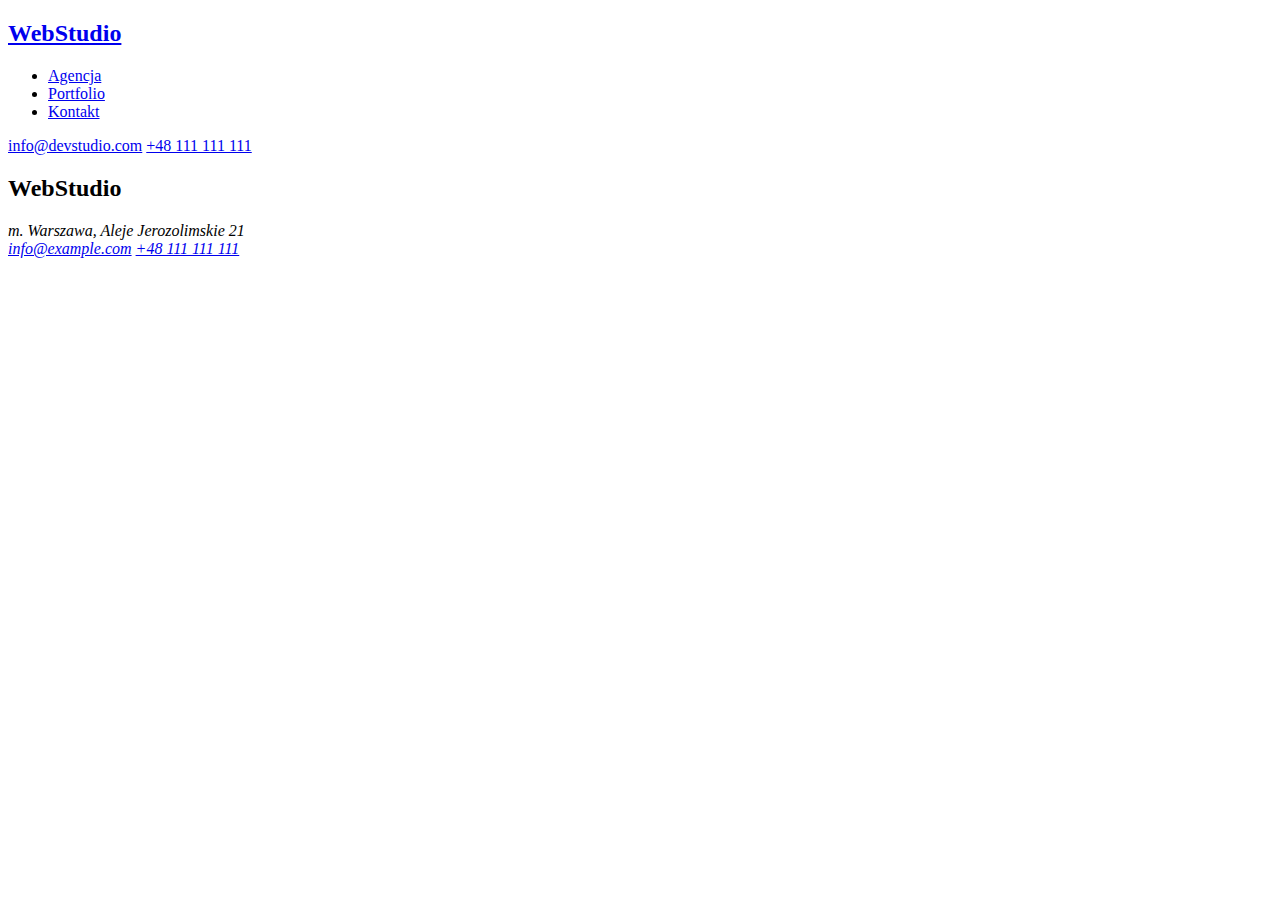
==== portfolio.html @ b9328273 "e" ====
<!DOCTYPE html>
<html lang="pl">
  <head>
    <title>Studio - portfolio</title>
  </head>
  <body>
    <header>
      <a href="index.html"><h2>WebStudio</h2></a>
      <nav>
        <ul>
          <li><a href="agencja">Agencja</a></li>
          <li><a href="/portfolio.html">Portfolio</a></li>
          <li><a href="Kontakt">Kontakt</a></li>
        </ul>
      </nav>
      <a href="mailto:info@devstudio.com">info@devstudio.com</a>
      <a href="tel:+48111111111">+48 111 111 111</a>
    </header>
    <main></main>
    <footer>
      <h2>WebStudio</h2>
      <address>m. Warszawa, Aleje Jerozolimskie 21</address>
      <address>
        <a href="mailto:info@example.com">info@example.com</a>
        <a href="tel:+48111111111">+48 111 111 111</a>
      </address>
    </footer>
  </body>
</html>
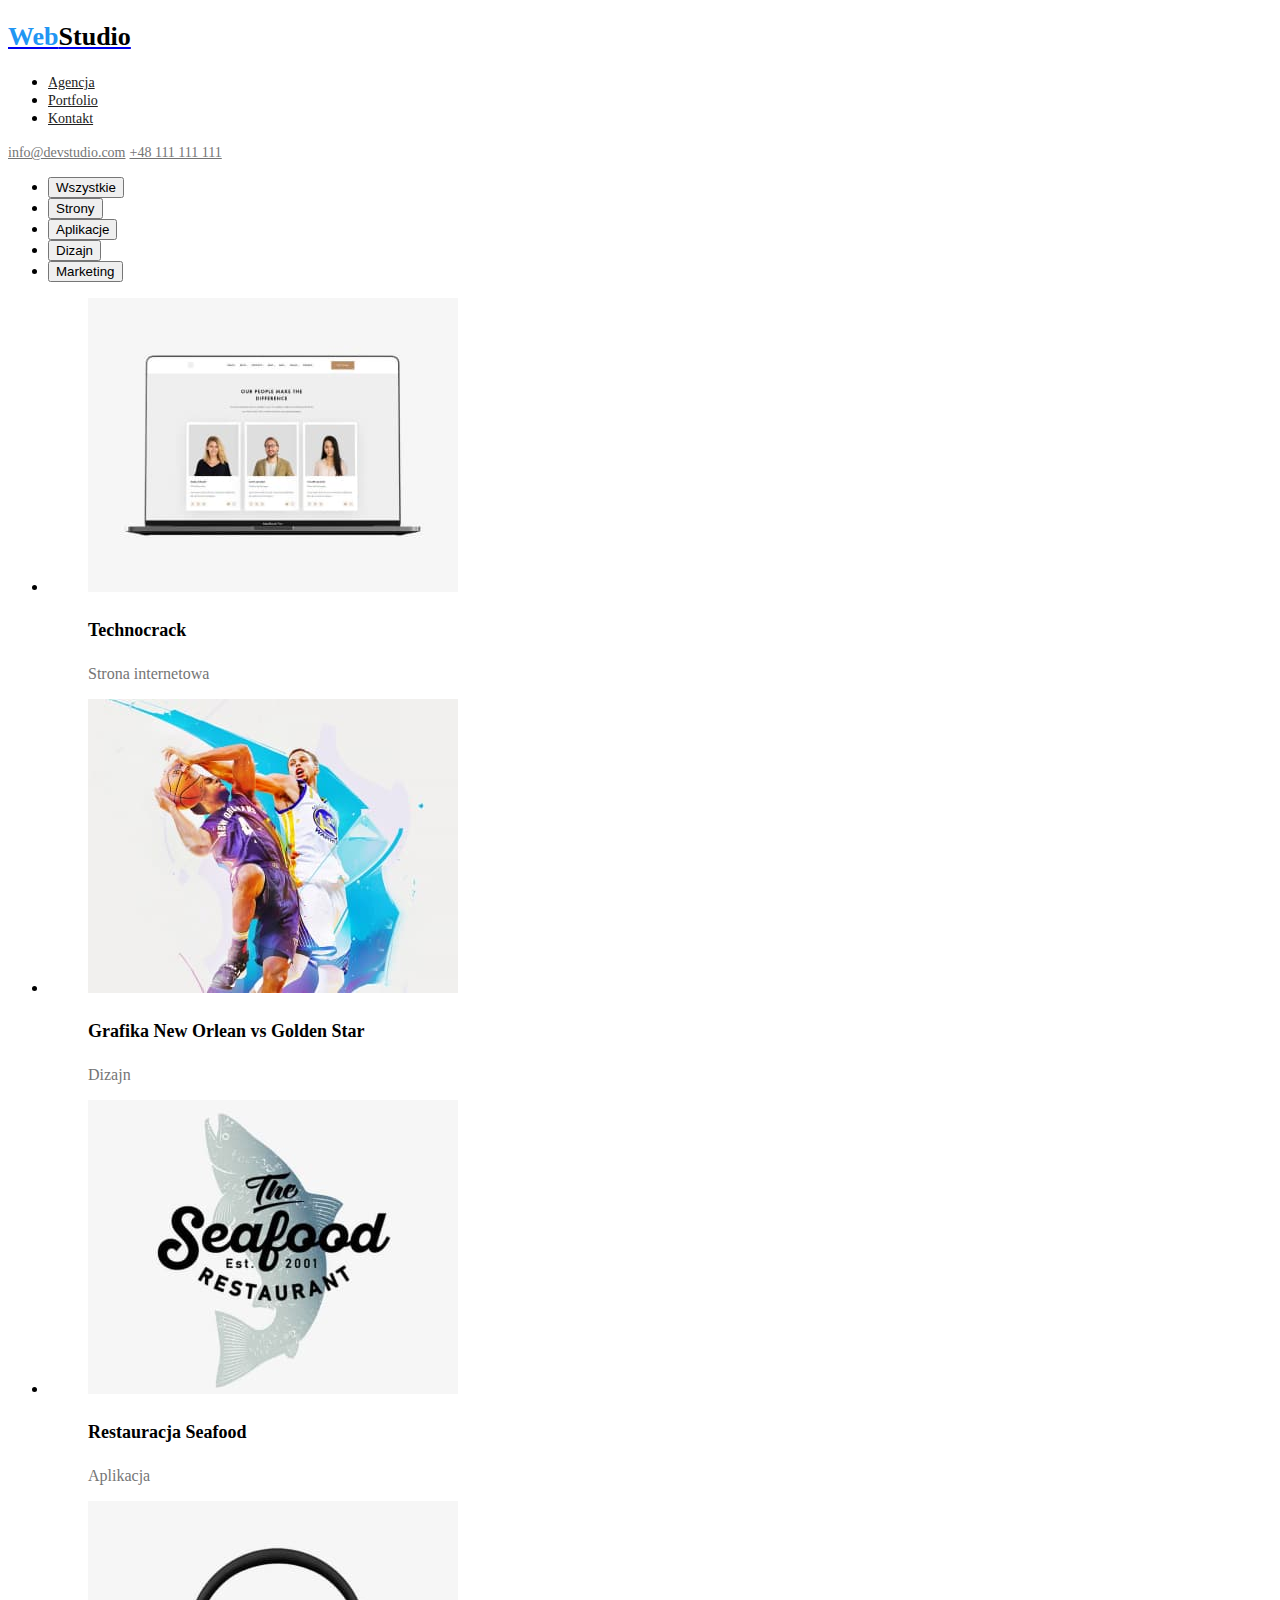
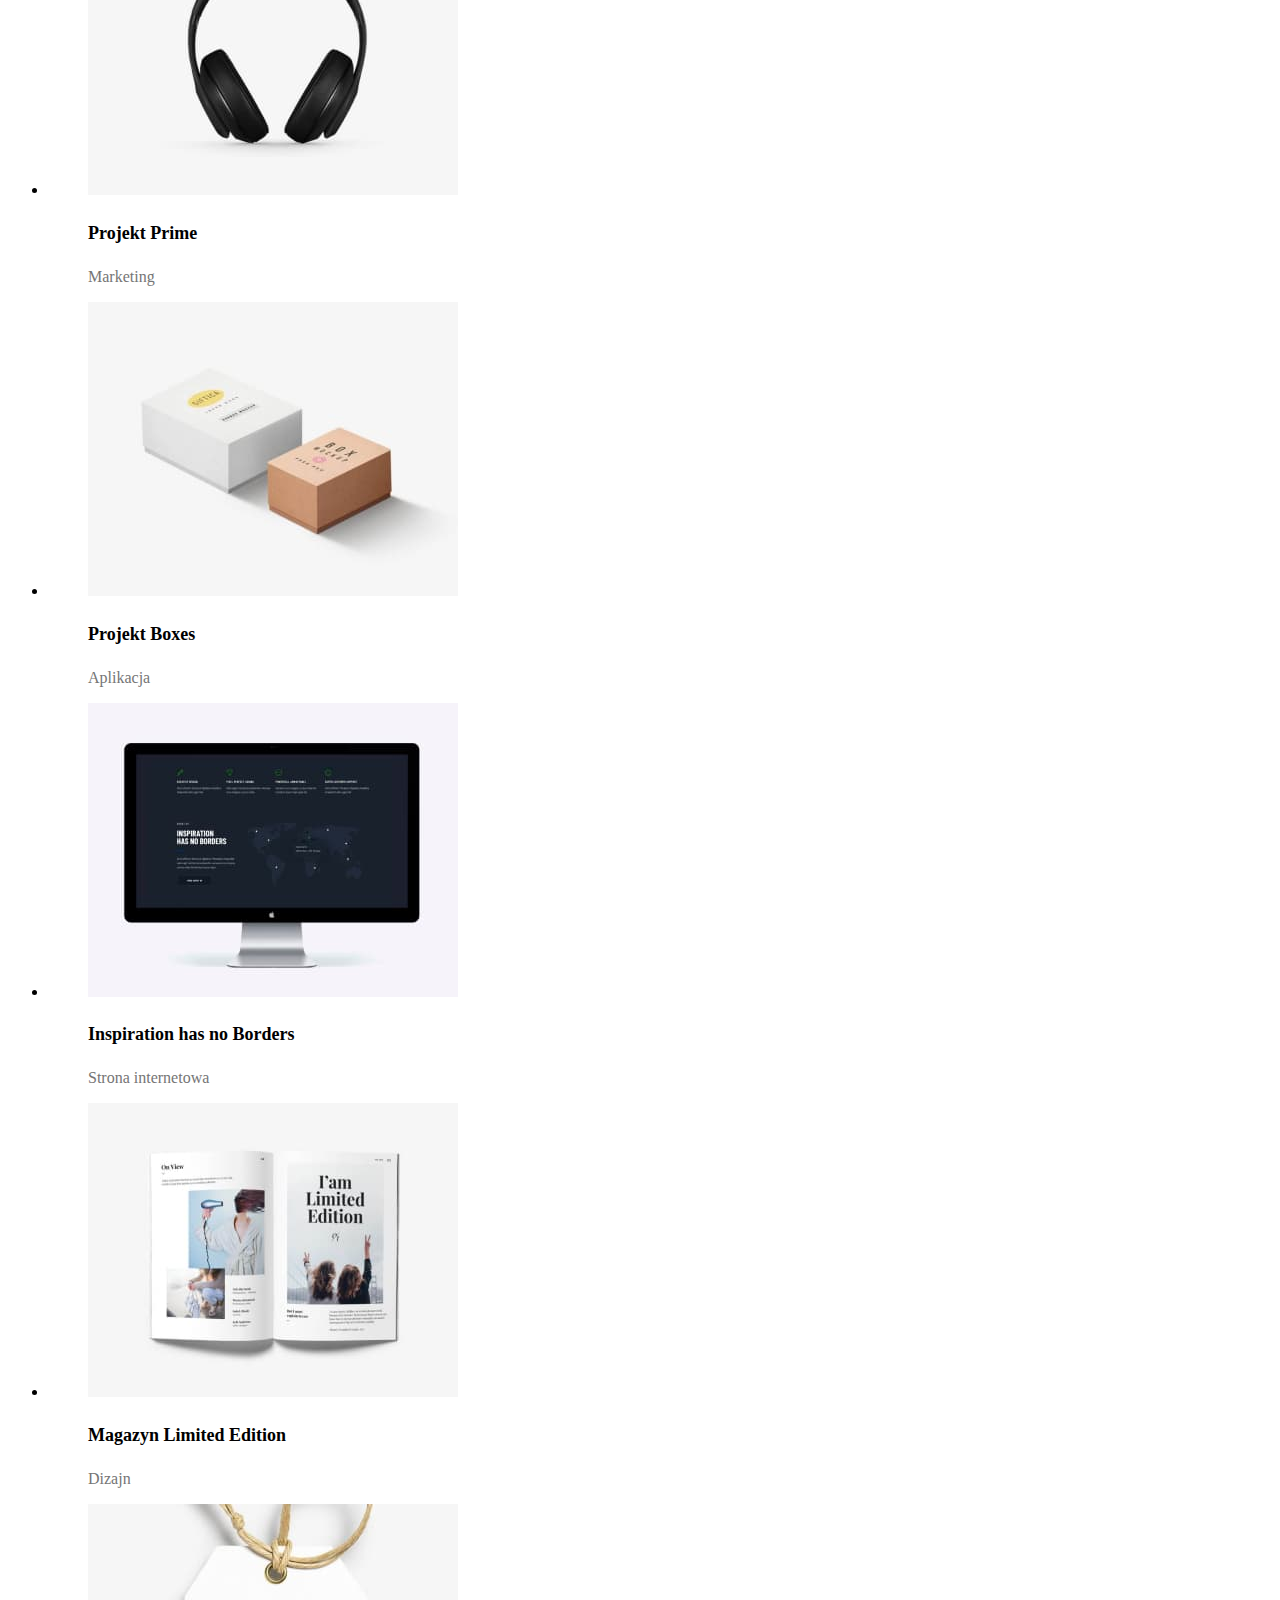
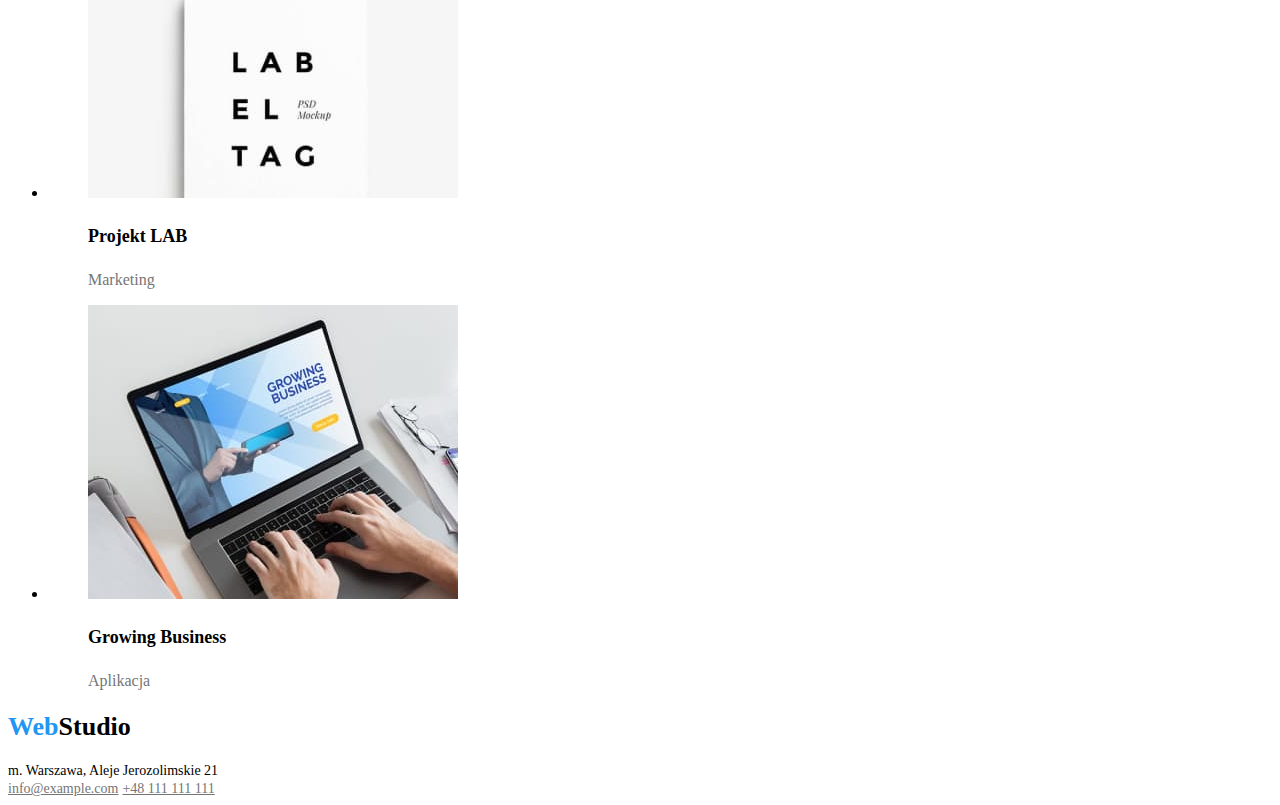
==== commit 5df177e7: "hw2-update" ====
--- a/portfolio.html
+++ b/portfolio.html
@@ -2,27 +2,177 @@
 <html lang="pl">
   <head>
     <title>Studio - portfolio</title>
+    <link rel="preconnect" href="https://fonts.googleapis.com" />
+    <link rel="preconnect" href="https://fonts.gstatic.com" crossorigin />
+    <link
+      href="https://fonts.googleapis.com/css2?family=Montserrat:wght@400;700&family=Raleway:wght@700&family=Roboto:wght@400;500;700;900&display=swap"
+      rel="stylesheet"
+    />
+    <link rel="stylesheet" href="./css/style.css" />
   </head>
   <body>
     <header>
-      <a href="index.html"><h2>WebStudio</h2></a>
+      <a href="./index.html"
+        ><h2 class="web-title">
+          <span class="title-color1">Web</span
+          ><span class="title-color2">Studio</span>
+        </h2></a
+      >
       <nav>
         <ul>
-          <li><a href="agencja">Agencja</a></li>
-          <li><a href="/portfolio.html">Portfolio</a></li>
-          <li><a href="Kontakt">Kontakt</a></li>
+          <li><a class="menu-nav" href="agencja">Agencja</a></li>
+          <li><a class="menu-nav" href="./portfolio.html">Portfolio</a></li>
+          <li><a class="menu-nav" href="Kontakt">Kontakt</a></li>
         </ul>
       </nav>
-      <a href="mailto:info@devstudio.com">info@devstudio.com</a>
-      <a href="tel:+48111111111">+48 111 111 111</a>
+      <a class="link" href="mailto:info@devstudio.com">info@devstudio.com</a>
+      <a class="link" href="tel:+48111111111">+48 111 111 111</a>
     </header>
-    <main></main>
+    <main>
+      <div>
+        <ul>
+          <li><button class="button-task" type="button">Wszystkie</button></li>
+          <li><button class="button-task" type="button">Strony</button></li>
+          <li><button class="button-task" type="button">Aplikacje</button></li>
+          <li><button class="button-task" type="button">Dizajn</button></li>
+          <li><button class="button-task" type="button">Marketing</button></li>
+        </ul>
+      </div>
+      <div>
+        <ul>
+          <li>
+            <figure>
+              <img
+                src="images/Laptop.jpg"
+                alt="Laptop"
+                width="370"
+                height="294"
+              />
+              <figcaption>
+                <h4 class="h4-task">Technocrack</h4>
+                <p class="p-task">Strona internetowa</p>
+              </figcaption>
+            </figure>
+          </li>
+          <li>
+            <figure>
+              <img
+                src="images/Two-basketball-players.jpg"
+                alt="Two basketball players"
+                width="370"
+                height="294"
+              />
+              <figcaption>
+                <h4 class="h4-task">Grafika New Orlean vs Golden Star</h4>
+                <p class="p-task">Dizajn</p>
+              </figcaption>
+            </figure>
+          </li>
+          <li>
+            <figure>
+              <img
+                src="images/Seafood-logo.jpg"
+                alt="Seafood logo"
+                width="370"
+                height="294"
+              />
+              <figcaption>
+                <h4 class="h4-task">Restauracja Seafood</h4>
+                <p class="p-task">Aplikacja</p>
+              </figcaption>
+            </figure>
+          </li>
+          <li>
+            <figure>
+              <img
+                src="images/Headphones.jpg"
+                alt="Headphones"
+                width="370"
+                height="294"
+              />
+              <figcaption>
+                <h4 class="h4-task">Projekt Prime</h4>
+                <p class="p-task">Marketing</p>
+              </figcaption>
+            </figure>
+          </li>
+          <li>
+            <figure>
+              <img
+                src="images/Two-boxes.jpg"
+                alt="Two boxes"
+                width="370"
+                height="294"
+              />
+              <figcaption>
+                <h4 class="h4-task">Projekt Boxes</h4>
+                <p class="p-task">Aplikacja</p>
+              </figcaption>
+            </figure>
+          </li>
+          <li>
+            <figure>
+              <img
+                src="images/Monitor.jpg"
+                alt="Monitor"
+                width="370"
+                height="294"
+              />
+              <figcaption>
+                <h4 class="h4-task">Inspiration has no Borders</h4>
+                <p class="p-task">Strona internetowa</p>
+              </figcaption>
+            </figure>
+          </li>
+          <li>
+            <figure>
+              <img src="images/Book.jpg" alt="Book" width="370" height="294" />
+              <figcaption>
+                <h4 class="h4-task">Magazyn Limited Edition</h4>
+                <p class="p-task">Dizajn</p>
+              </figcaption>
+            </figure>
+          </li>
+          <li>
+            <figure>
+              <img
+                src="images/Label.jpg"
+                alt="Label"
+                width="370"
+                height="294"
+              />
+              <figcaption>
+                <h4 class="h4-task">Projekt LAB</h4>
+                <p class="p-task">Marketing</p>
+              </figcaption>
+            </figure>
+          </li>
+          <li>
+            <figure>
+              <img
+                src="images/Working-on-a-laptop.jpg"
+                alt="Working on a laptop"
+                width="370"
+                height="294"
+              />
+              <figcaption>
+                <h4 class="h4-task">Growing Business</h4>
+                <p class="p-task">Aplikacja</p>
+              </figcaption>
+            </figure>
+          </li>
+        </ul>
+      </div>
+    </main>
     <footer>
-      <h2>WebStudio</h2>
-      <address>m. Warszawa, Aleje Jerozolimskie 21</address>
+      <h2 class="web-title">
+        <span class="title-color1">Web</span
+        ><span class="title-color2">Studio</span>
+      </h2>
+      <address class="address">m. Warszawa, Aleje Jerozolimskie 21</address>
       <address>
-        <a href="mailto:info@example.com">info@example.com</a>
-        <a href="tel:+48111111111">+48 111 111 111</a>
+        <a class="link" href="mailto:info@example.com">info@example.com</a>
+        <a class="link" href="tel:+48111111111">+48 111 111 111</a>
       </address>
     </footer>
   </body>
--- a/css/style.css
+++ b/css/style.css
@@ -0,0 +1,99 @@
+.body {
+  font-family: "Roboto", sans-serif;
+  color: #212121;
+}
+.link:focus,
+.link:hover {
+  color: #2196f3;
+  text-decoration: none;
+}
+.link {
+  cursor: pointer;
+  font-weight: 500;
+  font-size: 14px;
+  color: #757575;
+  font-style: normal;
+}
+.address {
+  font-size: 14px;
+  font-style: normal;
+}
+.menu-nav:focus,
+.menu-nav:hover {
+  color: #2196f3;
+  text-decoration: none;
+}
+.menu-nav {
+  cursor: pointer;
+  font-weight: 500;
+  font-size: 14px;
+  color: #212121;
+}
+.button-entry:hover,
+.button-entry:focus {
+  background-color: #2196f3;
+  color: #ffffff;
+  border-color: #2196f3;
+}
+.button-task:hover,
+.button-task:focus {
+  background-color: #2196f3;
+  color: #ffffff;
+  border-color: #2196f3;
+}
+.button-entry {
+  cursor: pointer;
+}
+.button-task {
+  cursor: pointer;
+}
+.title-color1 {
+  color: #2196f3;
+  font-weight: 700;
+}
+.title-color2 {
+  color: #000000;
+}
+.web-title {
+  text-decoration: none;
+  font-size: 26px;
+}
+.bg-entry {
+  background-color: #2f303a;
+  color: #ffffff;
+  font-weight: 900;
+  font-size: 44px;
+}
+.h4-main-page {
+  font-weight: 700;
+  font-size: 14px;
+}
+.main-page-note {
+  color: #757575;
+  font-size: 14px;
+  line-height: 1.7;
+}
+.h2-what-we-do {
+  font-weight: 700;
+  font-size: 36px;
+}
+.h2-team {
+  font-weight: 700;
+  font-size: 36px;
+}
+.h4-team-members {
+  font-weight: 500;
+  font-size: 16px;
+}
+.member-position {
+  font-size: 16px;
+  color: #757575;
+}
+.h4-task {
+  font-weight: 700;
+  font-size: 18px;
+}
+.p-task {
+  font-size: 16px;
+  color: #757575;
+}
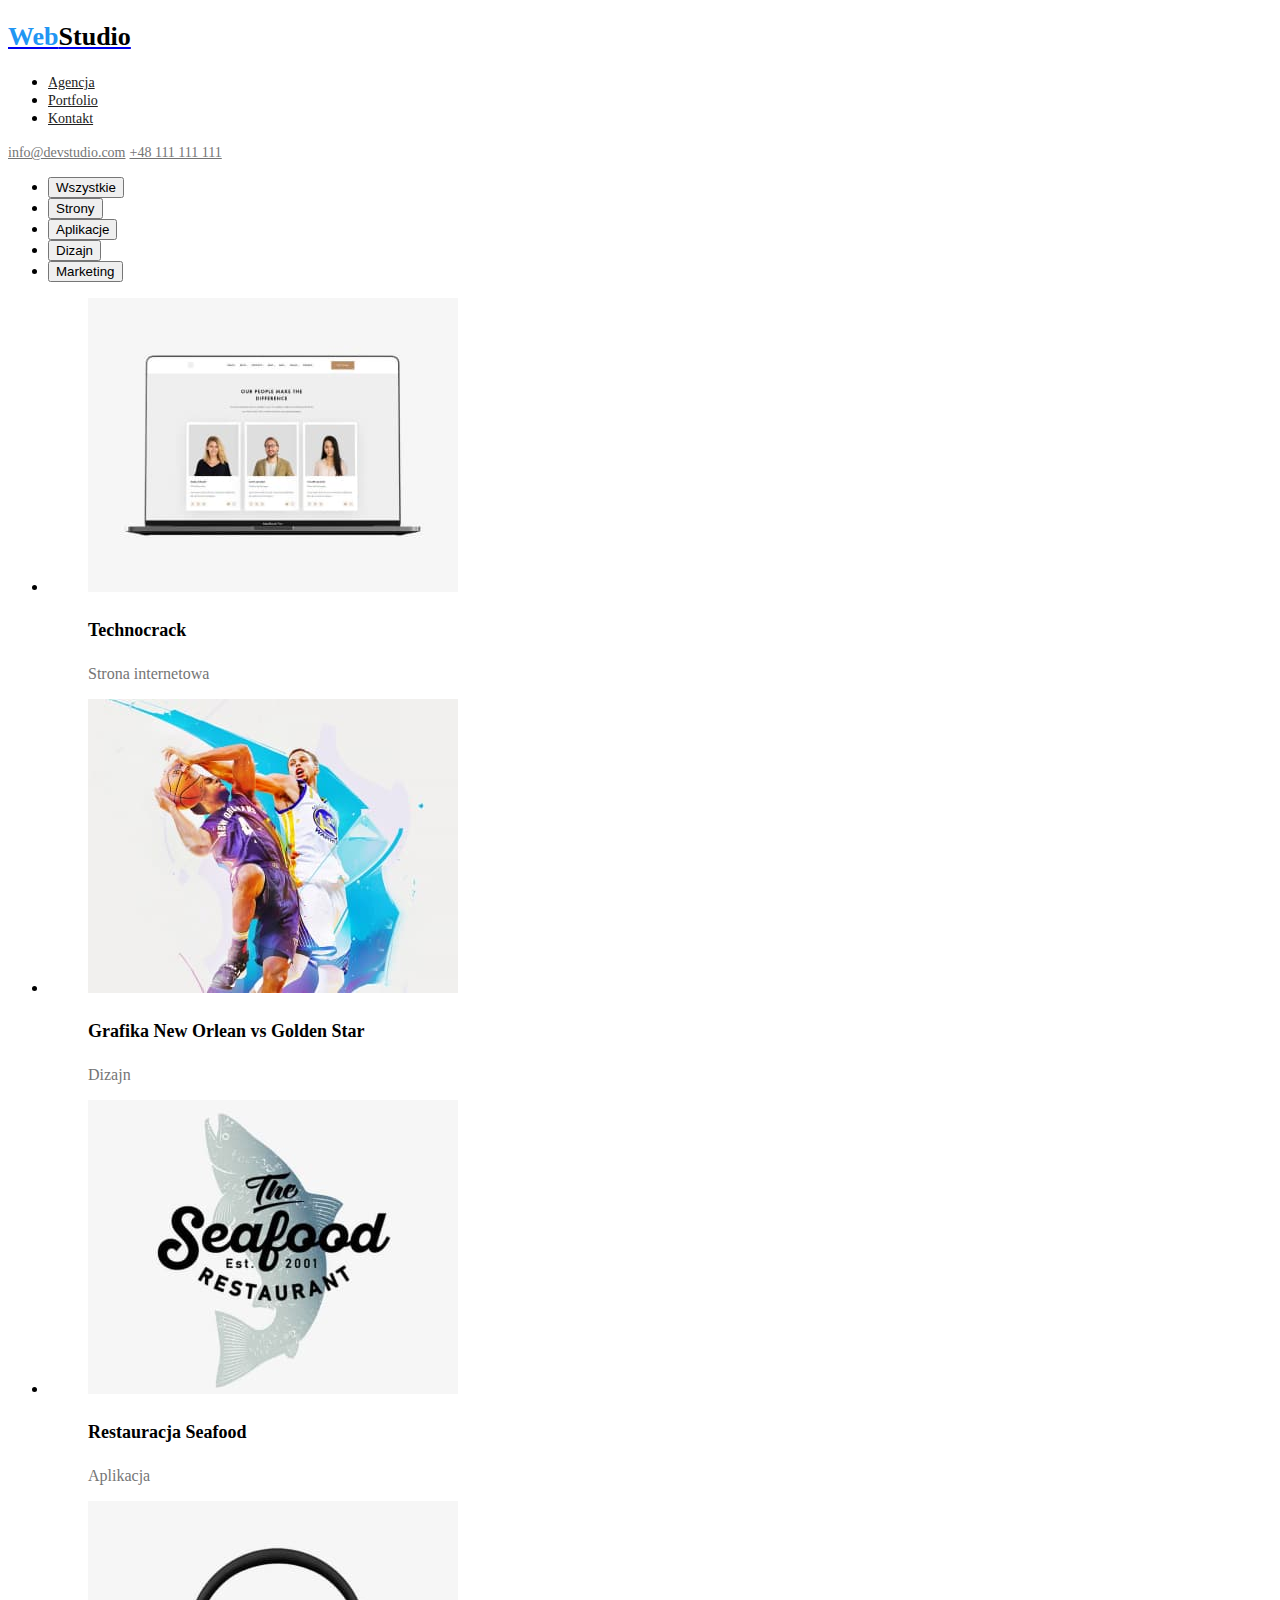
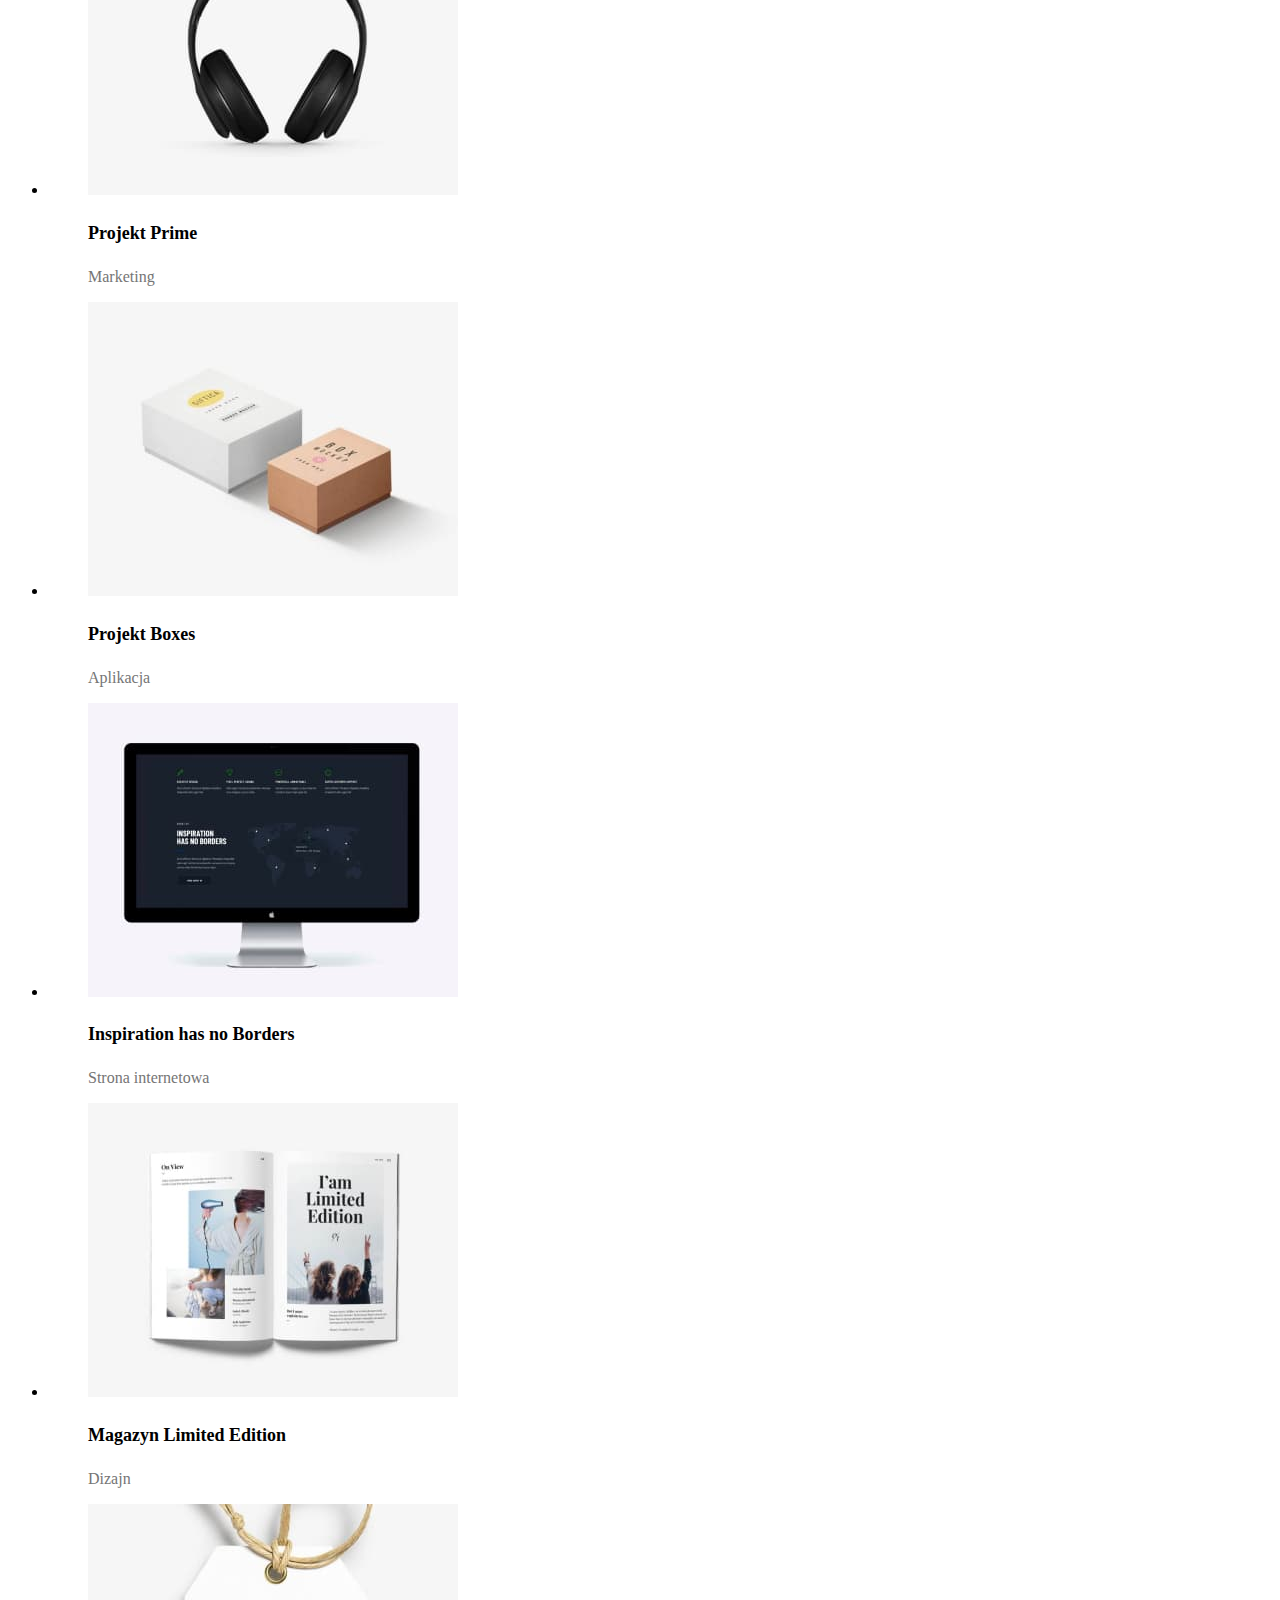
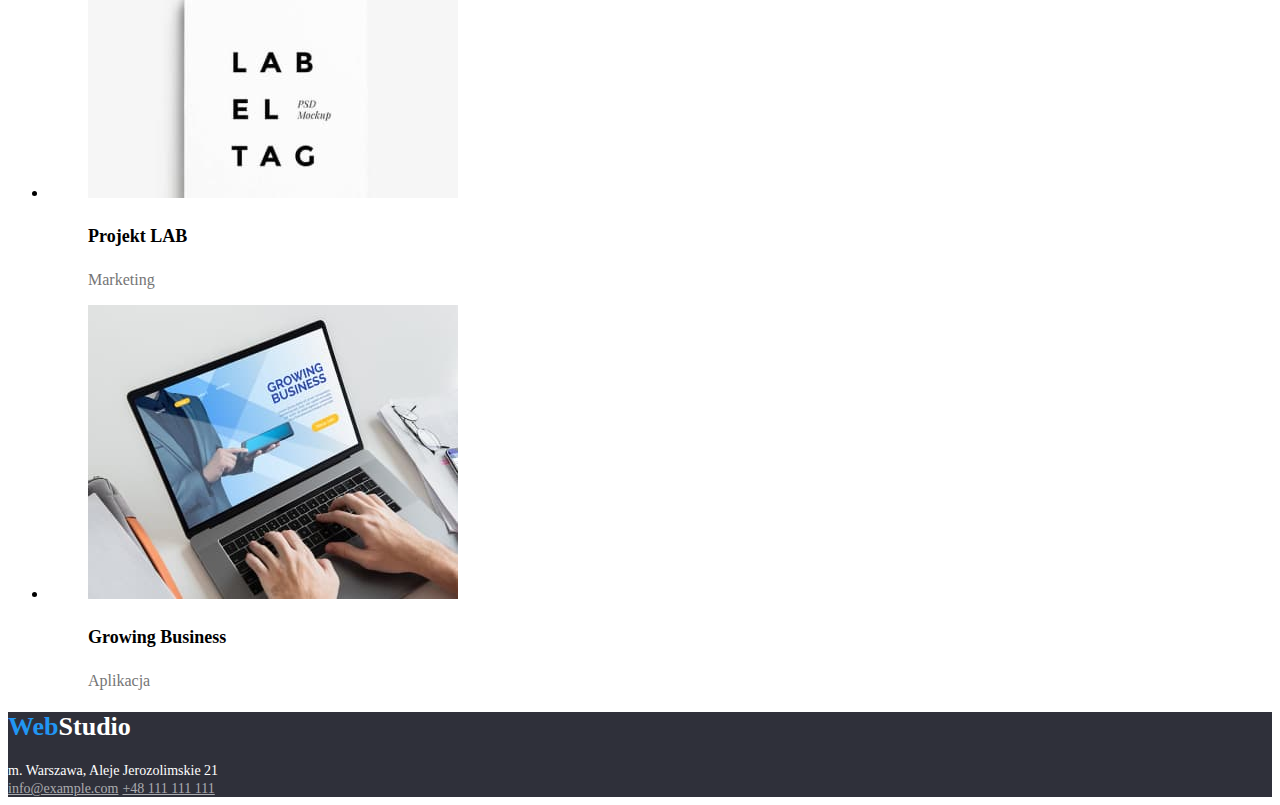
==== commit 9bfbf48c: "Add CSS Custom Properties hw2" ====
--- a/portfolio.html
+++ b/portfolio.html
@@ -167,12 +167,14 @@
     <footer>
       <h2 class="web-title">
         <span class="title-color1">Web</span
-        ><span class="title-color2">Studio</span>
+        ><span class="title-color3">Studio</span>
       </h2>
       <address class="address">m. Warszawa, Aleje Jerozolimskie 21</address>
       <address>
-        <a class="link" href="mailto:info@example.com">info@example.com</a>
-        <a class="link" href="tel:+48111111111">+48 111 111 111</a>
+        <a class="address-footer" href="mailto:info@example.com"
+          >info@example.com</a
+        >
+        <a class="address-footer" href="tel:+48111111111">+48 111 111 111</a>
       </address>
     </footer>
   </body>
--- a/css/style.css
+++ b/css/style.css
@@ -1,45 +1,54 @@
 .body {
   font-family: "Roboto", sans-serif;
-  color: #212121;
+}
+:root {
+  --brand-color: #212121;
+  --link-button-color: #2196f3;
+  --note-link-color: #757575;
+  --background-color-menu: #2f303a;
+  --title-color2: #000000;
+  --text-color-white: #ffffff;
+  --footer-address-color: #ffffff99;
 }
 .link:focus,
 .link:hover {
-  color: #2196f3;
+  color: var(--link-button-color);
   text-decoration: none;
 }
 .link {
   cursor: pointer;
   font-weight: 500;
   font-size: 14px;
-  color: #757575;
+  color: var(--note-link-color);
   font-style: normal;
 }
 .address {
   font-size: 14px;
   font-style: normal;
+  color: var(--text-color-white);
 }
 .menu-nav:focus,
 .menu-nav:hover {
-  color: #2196f3;
+  color: var(--link-button-color);
   text-decoration: none;
 }
 .menu-nav {
   cursor: pointer;
   font-weight: 500;
   font-size: 14px;
-  color: #212121;
+  color: var(--brand-color);
 }
 .button-entry:hover,
 .button-entry:focus {
-  background-color: #2196f3;
-  color: #ffffff;
-  border-color: #2196f3;
+  background-color: var(--link-button-color);
+  color: var(--text-color-white);
+  border-color: var(--link-button-color);
 }
 .button-task:hover,
 .button-task:focus {
-  background-color: #2196f3;
-  color: #ffffff;
-  border-color: #2196f3;
+  background-color: var(--link-button-color);
+  color: var(--text-color-white);
+  border-color: var(--link-button-color);
 }
 .button-entry {
   cursor: pointer;
@@ -48,19 +57,22 @@
   cursor: pointer;
 }
 .title-color1 {
-  color: #2196f3;
+  color: var(--link-button-color);
   font-weight: 700;
 }
 .title-color2 {
-  color: #000000;
+  color: var(--title-color2);
+}
+.title-color3 {
+  color: var(--text-color-white);
 }
 .web-title {
   text-decoration: none;
   font-size: 26px;
 }
 .bg-entry {
-  background-color: #2f303a;
-  color: #ffffff;
+  background-color: var(--background-color-menu);
+  color: var(--text-color-white);
   font-weight: 900;
   font-size: 44px;
 }
@@ -69,7 +81,7 @@
   font-size: 14px;
 }
 .main-page-note {
-  color: #757575;
+  color: var(--note-link-color);
   font-size: 14px;
   line-height: 1.7;
 }
@@ -87,7 +99,7 @@
 }
 .member-position {
   font-size: 16px;
-  color: #757575;
+  color: var(--note-link-color);
 }
 .h4-task {
   font-weight: 700;
@@ -95,5 +107,15 @@
 }
 .p-task {
   font-size: 16px;
-  color: #757575;
+  color: var(--note-link-color);
 }
+footer {
+  background-color: var(--background-color-menu);
+}
+.address-footer {
+  color: var(--footer-address-color);
+  cursor: pointer;
+  font-weight: 500;
+  font-size: 14px;
+  font-style: normal;
+}
